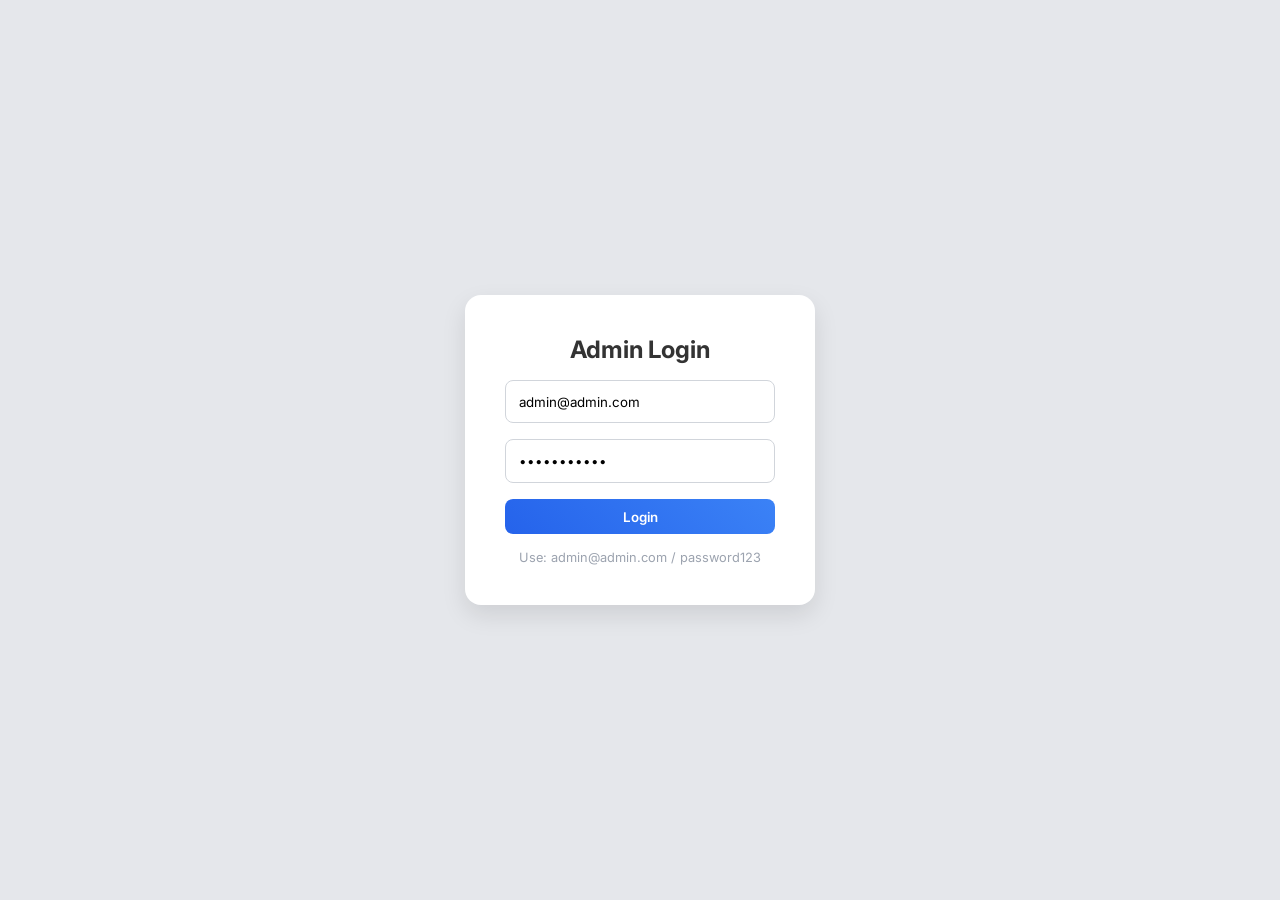
==== admin/index.html @ dc2a0a64 "Initial frontend setup with store and admin dashboard" ====
<!DOCTYPE html>
<html lang="en">
<head>
    <meta charset="UTF-8">
    <meta name="viewport" content="width=device-width, initial-scale=1.0">
    <title>Admin Dashboard - UAS</title>
    <link rel="stylesheet" href="../css/style.css">
    <link href="https://fonts.googleapis.com/css2?family=Inter:wght@400;600;800&display=swap" rel="stylesheet">
</head>
<body class="admin-body">
    <header class="navbar admin-nav">
        <div class="logo">Admin Dashboard</div>
        <nav>
            <a href="../index.html">View Store</a>
        </nav>
    </header>

    <!-- Simple Login Overlay -->
    <div id="login-overlay" class="login-overlay">
        <div class="login-box">
            <h2>Admin Login</h2>
            <input type="email" id="login-email" placeholder="Email" value="admin@admin.com">
            <input type="password" id="login-pass" placeholder="Password" value="password123">
            <button id="login-btn" class="btn-primary">Login</button>
            <p id="login-error" style="color:red; display:none;">Invalid credentials</p>
            <p class="hint">Use: admin@admin.com / password123</p>
        </div>
    </div>

    <main id="admin-main" class="admin-main hidden">
        <div class="admin-tabs">
            <button class="tab-btn active" data-target="products-tab">Manage Products</button>
            <button class="tab-btn" data-target="orders-tab">View Orders</button>
        </div>

        <section id="products-tab" class="tab-content active">
            <h2>Products Management</h2>
            <form id="product-form" class="admin-form">
                <input type="hidden" id="prod-id">
                <input type="text" id="prod-name" placeholder="Product Name" required>
                <input type="text" id="prod-desc" placeholder="Description" required>
                <input type="number" id="prod-price" placeholder="Price (Rp)" required>
                <input type="number" id="prod-stock" placeholder="Stock" required>
                <input type="text" id="prod-img" placeholder="Image URL">
                <button type="submit" class="btn-primary" id="save-prod-btn">Add Product</button>
                <button type="button" class="btn-secondary hidden" id="cancel-edit-btn">Cancel Edit</button>
            </form>

            <table class="admin-table">
                <thead>
                    <tr>
                        <th>ID</th>
                        <th>Name</th>
                        <th>Price</th>
                        <th>Stock</th>
                        <th>Actions</th>
                    </tr>
                </thead>
                <tbody id="admin-products-list">
                    <tr><td colspan="5">Loading products...</td></tr>
                </tbody>
            </table>
        </section>

        <section id="orders-tab" class="tab-content hidden">
            <h2>Orders Management</h2>
            <table class="admin-table">
                <thead>
                    <tr>
                        <th>Order ID</th>
                        <th>Customer</th>
                        <th>Phone</th>
                        <th>Total</th>
                        <th>Date</th>
                        <th>Items</th>
                    </tr>
                </thead>
                <tbody id="admin-orders-list">
                    <tr><td colspan="6">Loading orders...</td></tr>
                </tbody>
            </table>
        </section>
    </main>

    <script src="../js/admin.js"></script>
</body>
</html>
---- css/style.css ----
/* Reset and Base Styles */
* {
    margin: 0;
    padding: 0;
    box-sizing: border-box;
    font-family: 'Inter', sans-serif;
}

body {
    background-color: #f4f7f6;
    color: #333;
}

/* Navbar */
.navbar {
    display: flex;
    justify-content: space-between;
    align-items: center;
    padding: 1rem 5%;
    background: rgba(255, 255, 255, 0.8);
    backdrop-filter: blur(10px);
    position: sticky;
    top: 0;
    z-index: 1000;
    box-shadow: 0 4px 6px rgba(0,0,0,0.05);
}

.logo {
    font-size: 1.5rem;
    font-weight: 800;
    background: linear-gradient(45deg, #2563eb, #9333ea);
    -webkit-background-clip: text;
    -webkit-text-fill-color: transparent;
}

nav a {
    text-decoration: none;
    color: #4b5563;
    font-weight: 600;
    margin-right: 1.5rem;
    transition: color 0.3s;
}

nav a:hover {
    color: #2563eb;
}

/* Buttons */
button {
    cursor: pointer;
    border: none;
    outline: none;
    border-radius: 8px;
    padding: 0.6rem 1.2rem;
    font-weight: 600;
    transition: transform 0.2s, background 0.3s, box-shadow 0.3s;
}

.btn-primary {
    background: linear-gradient(45deg, #2563eb, #3b82f6);
    color: white;
}

.btn-primary:hover {
    transform: translateY(-2px);
    box-shadow: 0 4px 12px rgba(37, 99, 235, 0.3);
}

.btn-secondary {
    background: #e5e7eb;
    color: #374151;
}

.btn-secondary:hover {
    background: #d1d5db;
}

/* Hero Section */
.hero {
    text-align: center;
    padding: 5rem 2rem;
    background: linear-gradient(135deg, #f0fdf4 0%, #dbeafe 100%);
    border-bottom: 1px solid #e5e7eb;
}

.hero h1 {
    font-size: 3rem;
    font-weight: 800;
    color: #111827;
    margin-bottom: 1rem;
}

.hero p {
    font-size: 1.2rem;
    color: #4b5563;
}

/* Products Section */
.products-section {
    padding: 4rem 5%;
}

.products-section h2 {
    text-align: center;
    font-size: 2rem;
    margin-bottom: 3rem;
    color: #1f2937;
}

.products-grid {
    display: grid;
    grid-template-columns: repeat(auto-fill, minmax(280px, 1fr));
    gap: 2rem;
}

.product-card {
    background: white;
    border-radius: 16px;
    padding: 1.5rem;
    box-shadow: 0 10px 15px -3px rgba(0, 0, 0, 0.05);
    transition: transform 0.3s, box-shadow 0.3s;
    display: flex;
    flex-direction: column;
}

.product-card:hover {
    transform: translateY(-5px);
    box-shadow: 0 20px 25px -5px rgba(0, 0, 0, 0.1);
}

.product-card img {
    width: 100%;
    height: 200px;
    object-fit: cover;
    border-radius: 8px;
    margin-bottom: 1rem;
}

.product-card h3 {
    font-size: 1.25rem;
    color: #111827;
    margin-bottom: 0.5rem;
}

.product-card .price {
    font-size: 1.5rem;
    font-weight: 800;
    color: #2563eb;
    margin-bottom: 1rem;
}

.product-card .add-to-cart {
    margin-top: auto;
    width: 100%;
}

/* Modal */
.modal {
    position: fixed;
    top: 0; left: 0; width: 100%; height: 100%;
    background: rgba(0, 0, 0, 0.5);
    backdrop-filter: blur(4px);
    display: flex;
    justify-content: center;
    align-items: center;
    z-index: 2000;
    opacity: 1;
    transition: opacity 0.3s;
}

.modal.hidden {
    opacity: 0;
    pointer-events: none;
}

.modal-content {
    background: white;
    padding: 2rem;
    border-radius: 16px;
    width: 90%;
    max-width: 500px;
    position: relative;
    max-height: 90vh;
    overflow-y: auto;
    box-shadow: 0 25px 50px -12px rgba(0, 0, 0, 0.25);
}

.close {
    position: absolute;
    top: 1rem; right: 1.5rem;
    font-size: 1.5rem;
    cursor: pointer;
    color: #6b7280;
}

.cart-item {
    display: flex;
    justify-content: space-between;
    align-items: center;
    padding: 1rem 0;
    border-bottom: 1px solid #e5e7eb;
}

.cart-item-info h4 { margin-bottom: 0.2rem; }
.cart-item-info p { color: #6b7280; font-size: 0.9rem; }

.cart-total {
    margin: 1.5rem 0;
    text-align: right;
}

.checkout-form {
    display: flex;
    flex-direction: column;
    gap: 1rem;
    background: #f9fafb;
    padding: 1.5rem;
    border-radius: 12px;
}

.checkout-form input {
    padding: 0.8rem;
    border: 1px solid #d1d5db;
    border-radius: 8px;
    font-size: 1rem;
}

/* Admin Styles */
.admin-body { background: #f3f4f6; }
.login-overlay {
    position: fixed; top:0; left:0; width:100%; height:100%;
    background: #e5e7eb;
    display: flex; justify-content: center; align-items: center;
    z-index: 3000;
}
.login-box {
    background: white; padding: 2.5rem; border-radius: 16px;
    box-shadow: 0 10px 25px rgba(0,0,0,0.1); width: 350px;
    display: flex; flex-direction: column; gap: 1rem;
    text-align: center;
}
.login-box input { padding: 0.8rem; border: 1px solid #d1d5db; border-radius: 8px; }
.login-box .hint { font-size: 0.8rem; color: #9ca3af; }
.hidden { display: none !important; }

.admin-main { padding: 2rem 5%; }
.admin-tabs { display: flex; gap: 1rem; margin-bottom: 2rem; }
.tab-btn { background: #e5e7eb; color: #4b5563; }
.tab-btn.active { background: #2563eb; color: white; }

.admin-form {
    background: white; padding: 2rem; border-radius: 12px;
    display: grid; grid-template-columns: 1fr 1fr; gap: 1rem; margin-bottom: 2rem;
    box-shadow: 0 4px 6px rgba(0,0,0,0.05);
}
.admin-form input { padding: 0.8rem; border: 1px solid #d1d5db; border-radius: 8px; }
.admin-form button { grid-column: span 2; }

.admin-table {
    width: 100%; background: white; border-radius: 12px;
    overflow: hidden; border-collapse: collapse;
    box-shadow: 0 4px 6px rgba(0,0,0,0.05);
}
.admin-table th, .admin-table td {
    padding: 1rem; text-align: left; border-bottom: 1px solid #e5e7eb;
}
.admin-table th { background: #f9fafb; font-weight: 600; color: #374151; }
.action-btn { padding: 0.4rem 0.8rem; margin-right: 0.5rem; font-size: 0.9rem; }
.delete-btn { background: #ef4444; color: white; }
.edit-btn { background: #f59e0b; color: white; }
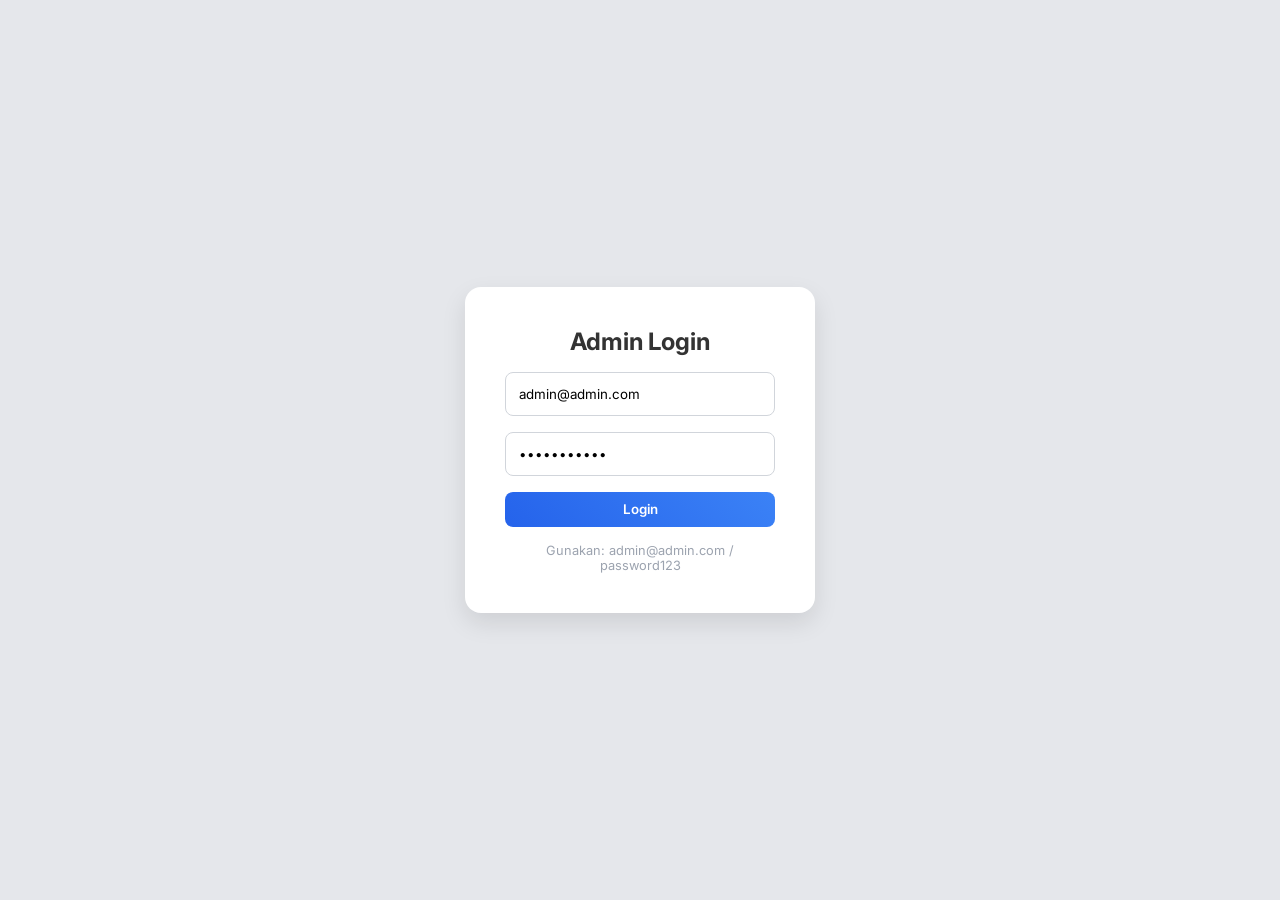
==== commit 3d44741b: "Fix admin dashboard: file upload, image preview, error handling, Indonesian UI" ====
--- a/admin/index.html
+++ b/admin/index.html
@@ -1,82 +1,151 @@
 <!DOCTYPE html>
-<html lang="en">
+<html lang="id">
 <head>
     <meta charset="UTF-8">
     <meta name="viewport" content="width=device-width, initial-scale=1.0">
-    <title>Admin Dashboard - UAS</title>
+    <title>Admin Dashboard - Damayani Store</title>
     <link rel="stylesheet" href="../css/style.css">
     <link href="https://fonts.googleapis.com/css2?family=Inter:wght@400;600;800&display=swap" rel="stylesheet">
+    <style>
+        .admin-form {
+            display: grid;
+            grid-template-columns: 1fr 1fr;
+            gap: 0.8rem;
+            background: #fff;
+            padding: 1.5rem;
+            border-radius: 12px;
+            box-shadow: 0 2px 12px rgba(0,0,0,0.08);
+            margin-bottom: 1.5rem;
+        }
+        .admin-form input[type="text"],
+        .admin-form input[type="number"],
+        .admin-form input[type="file"] {
+            padding: 0.7rem 1rem;
+            border: 1.5px solid #e2e8f0;
+            border-radius: 8px;
+            font-size: 0.95rem;
+            width: 100%;
+            box-sizing: border-box;
+            transition: border-color 0.2s;
+        }
+        .admin-form input:focus { border-color: #6366f1; outline: none; }
+        .admin-form .full-span { grid-column: 1 / -1; }
+        .img-preview-wrap { grid-column: 1 / -1; }
+        #img-preview {
+            display: none;
+            max-width: 120px;
+            max-height: 120px;
+            border-radius: 8px;
+            border: 2px solid #e2e8f0;
+            object-fit: cover;
+            margin-top: 0.4rem;
+        }
+        .file-label {
+            display: flex;
+            flex-direction: column;
+            gap: 0.3rem;
+            grid-column: 1 / -1;
+        }
+        .file-label span {
+            font-size: 0.82rem;
+            color: #64748b;
+            font-weight: 600;
+        }
+        .form-actions {
+            grid-column: 1 / -1;
+            display: flex;
+            gap: 0.8rem;
+        }
+        .admin-table img { border-radius: 6px; }
+    </style>
 </head>
 <body class="admin-body">
     <header class="navbar admin-nav">
-        <div class="logo">Admin Dashboard</div>
+        <div class="logo">🛒 Admin Dashboard</div>
         <nav>
-            <a href="../index.html">View Store</a>
+            <a href="../index.html" target="_blank">Lihat Store</a>
         </nav>
     </header>
 
-    <!-- Simple Login Overlay -->
+    <!-- Login Overlay -->
     <div id="login-overlay" class="login-overlay">
         <div class="login-box">
             <h2>Admin Login</h2>
             <input type="email" id="login-email" placeholder="Email" value="admin@admin.com">
             <input type="password" id="login-pass" placeholder="Password" value="password123">
             <button id="login-btn" class="btn-primary">Login</button>
-            <p id="login-error" style="color:red; display:none;">Invalid credentials</p>
-            <p class="hint">Use: admin@admin.com / password123</p>
+            <p id="login-error" style="color:red; display:none; margin-top:0.5rem;">Email atau password salah!</p>
+            <p class="hint">Gunakan: admin@admin.com / password123</p>
         </div>
     </div>
 
     <main id="admin-main" class="admin-main hidden">
         <div class="admin-tabs">
-            <button class="tab-btn active" data-target="products-tab">Manage Products</button>
-            <button class="tab-btn" data-target="orders-tab">View Orders</button>
+            <button class="tab-btn active" data-target="products-tab">Kelola Produk</button>
+            <button class="tab-btn" data-target="orders-tab">Lihat Pesanan</button>
         </div>
 
-        <section id="products-tab" class="tab-content active">
-            <h2>Products Management</h2>
+        <!-- Products Tab -->
+        <section id="products-tab" class="tab-content">
+            <h2>Manajemen Produk</h2>
+
             <form id="product-form" class="admin-form">
                 <input type="hidden" id="prod-id">
-                <input type="text" id="prod-name" placeholder="Product Name" required>
-                <input type="text" id="prod-desc" placeholder="Description" required>
-                <input type="number" id="prod-price" placeholder="Price (Rp)" required>
-                <input type="number" id="prod-stock" placeholder="Stock" required>
-                <input type="text" id="prod-img" placeholder="Image URL">
-                <button type="submit" class="btn-primary" id="save-prod-btn">Add Product</button>
-                <button type="button" class="btn-secondary hidden" id="cancel-edit-btn">Cancel Edit</button>
+                <input type="hidden" id="prod-old-img">
+
+                <input type="text" id="prod-name" placeholder="Nama Produk" required class="full-span">
+                <input type="text" id="prod-desc" placeholder="Deskripsi Produk">
+                <input type="number" id="prod-price" placeholder="Harga (Rp)" required min="0">
+                <input type="number" id="prod-stock" placeholder="Stok" required min="0">
+
+                <div class="file-label full-span">
+                    <span>📷 Upload Foto Produk</span>
+                    <input type="file" id="prod-img" accept="image/*">
+                </div>
+
+                <div class="img-preview-wrap">
+                    <img id="img-preview" src="" alt="Preview Foto">
+                </div>
+
+                <div class="form-actions">
+                    <button type="submit" class="btn-primary" id="save-prod-btn">➕ Tambah Produk</button>
+                    <button type="button" class="btn-secondary hidden" id="cancel-edit-btn">Batal</button>
+                </div>
             </form>
 
             <table class="admin-table">
                 <thead>
                     <tr>
                         <th>ID</th>
-                        <th>Name</th>
-                        <th>Price</th>
-                        <th>Stock</th>
-                        <th>Actions</th>
+                        <th>Foto</th>
+                        <th>Nama</th>
+                        <th>Harga</th>
+                        <th>Stok</th>
+                        <th>Aksi</th>
                     </tr>
                 </thead>
                 <tbody id="admin-products-list">
-                    <tr><td colspan="5">Loading products...</td></tr>
+                    <tr><td colspan="6" style="text-align:center; padding:1rem;">Memuat produk...</td></tr>
                 </tbody>
             </table>
         </section>
 
+        <!-- Orders Tab -->
         <section id="orders-tab" class="tab-content hidden">
-            <h2>Orders Management</h2>
+            <h2>Manajemen Pesanan</h2>
             <table class="admin-table">
                 <thead>
                     <tr>
-                        <th>Order ID</th>
-                        <th>Customer</th>
-                        <th>Phone</th>
+                        <th>ID Pesanan</th>
+                        <th>Pelanggan</th>
+                        <th>No. HP</th>
                         <th>Total</th>
-                        <th>Date</th>
-                        <th>Items</th>
+                        <th>Tanggal</th>
+                        <th>Item</th>
                     </tr>
                 </thead>
                 <tbody id="admin-orders-list">
-                    <tr><td colspan="6">Loading orders...</td></tr>
+                    <tr><td colspan="6" style="text-align:center; padding:1rem;">Memuat pesanan...</td></tr>
                 </tbody>
             </table>
         </section>
